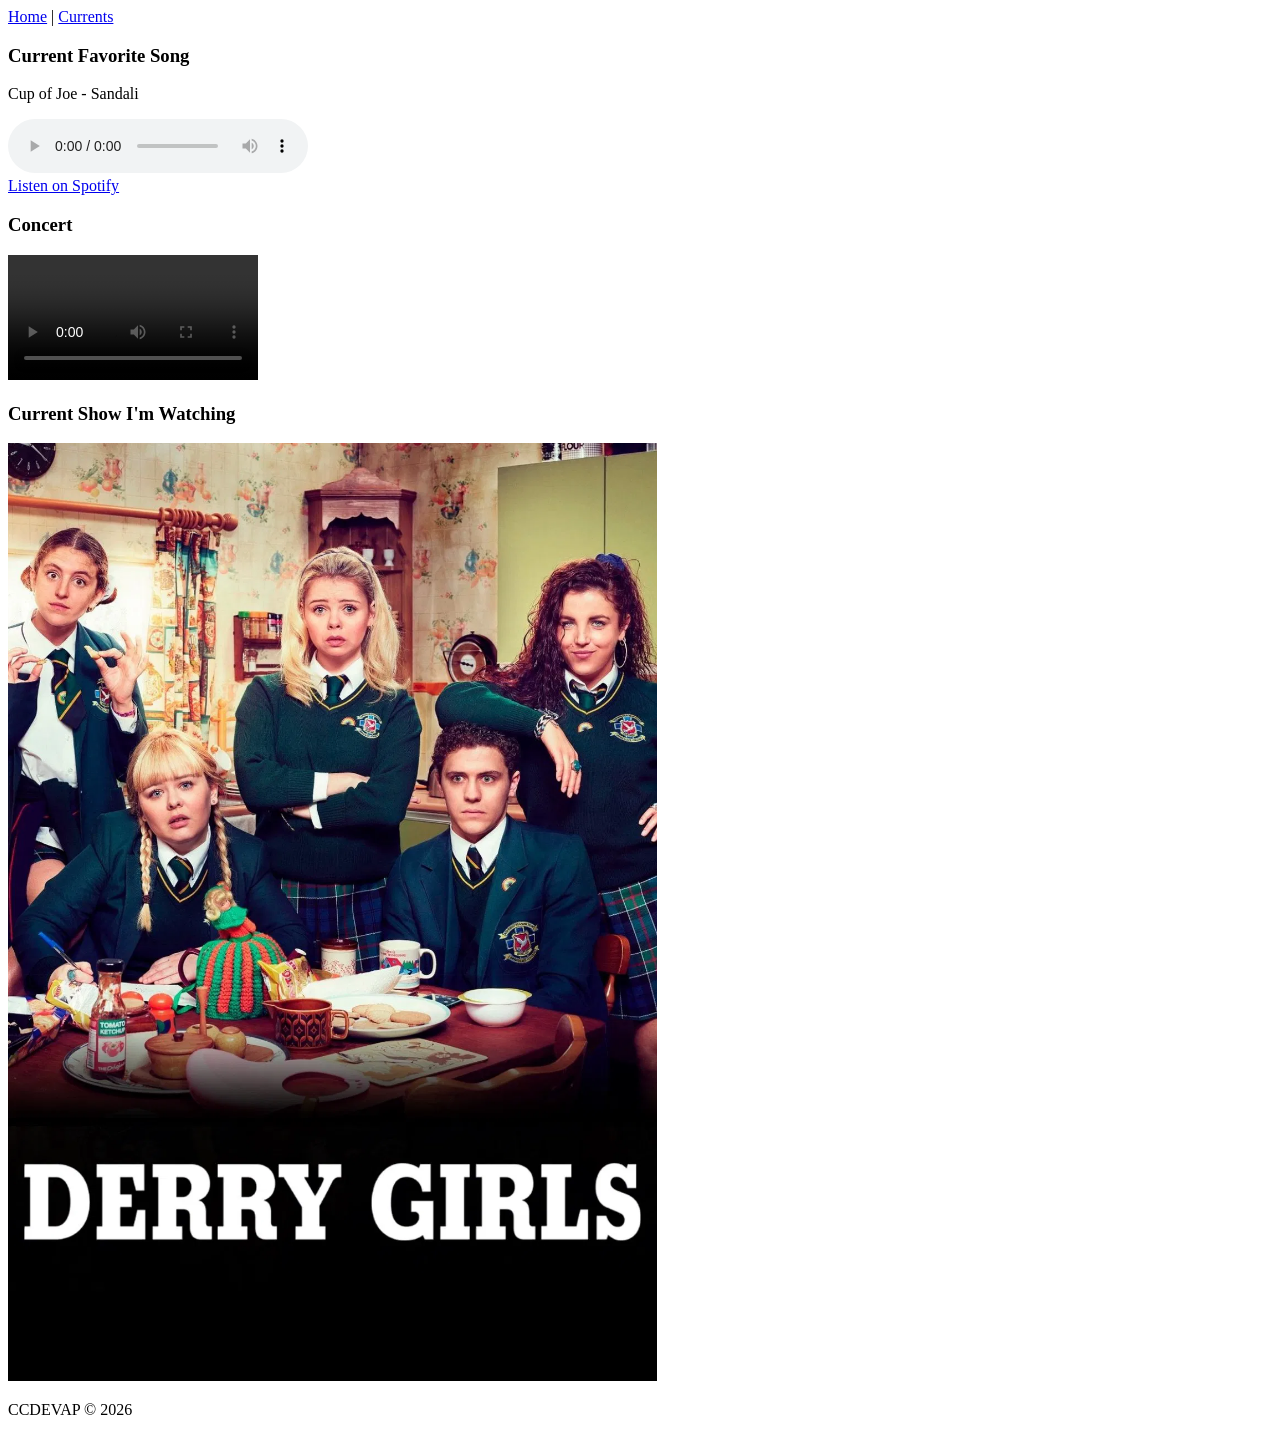
==== currents.html @ 7dad3e40 "Index + Currents html uploaded" ====
<!DOCTYPE html>
<html lang="en">
<head>
    <meta charset="UTF-8">
    <meta name="viewport" content="width=device-width, initial-scale=1.0">
    <title>currents</title>
</head>
<body>
    <header>
        <nav>
            <a href="index.html">Home</a> |
            <a href="currents.html">Currents</a>
        </nav>
    </header>

    <span>
        <h3>Current Favorite Song</h3>
        <p>Cup of Joe - Sandali</p>
        <audio controls>
            <source src="audio/COJ-SANDALI.mp4" type="audio/mpeg">
            Your browser does not support the audio element.
        </audio> <br>
        <a href="https://open.spotify.com/track/4moE3CWd46jNbbZJ7SXvjG?si=d3870950128f4cb3" target="_blank">Listen on Spotify</a>
    </span>

    <span>
        <h3>Concert</h3>
        <video controls width="250">
            <source src="video/SVT-BEAUTIFUL.mp4" type="video/mp4">
            Your browser does not support the video element.
    </span>

    <aside class="currents">
        <h3>Current Show I'm Watching</h3>
        <img src="images/derry-girls.png" alt="Derry Girls" />
    </aside>

    <footer>
        <p>CCDEVAP &copy; 2026</p>
    </footer>
</body>
</html>
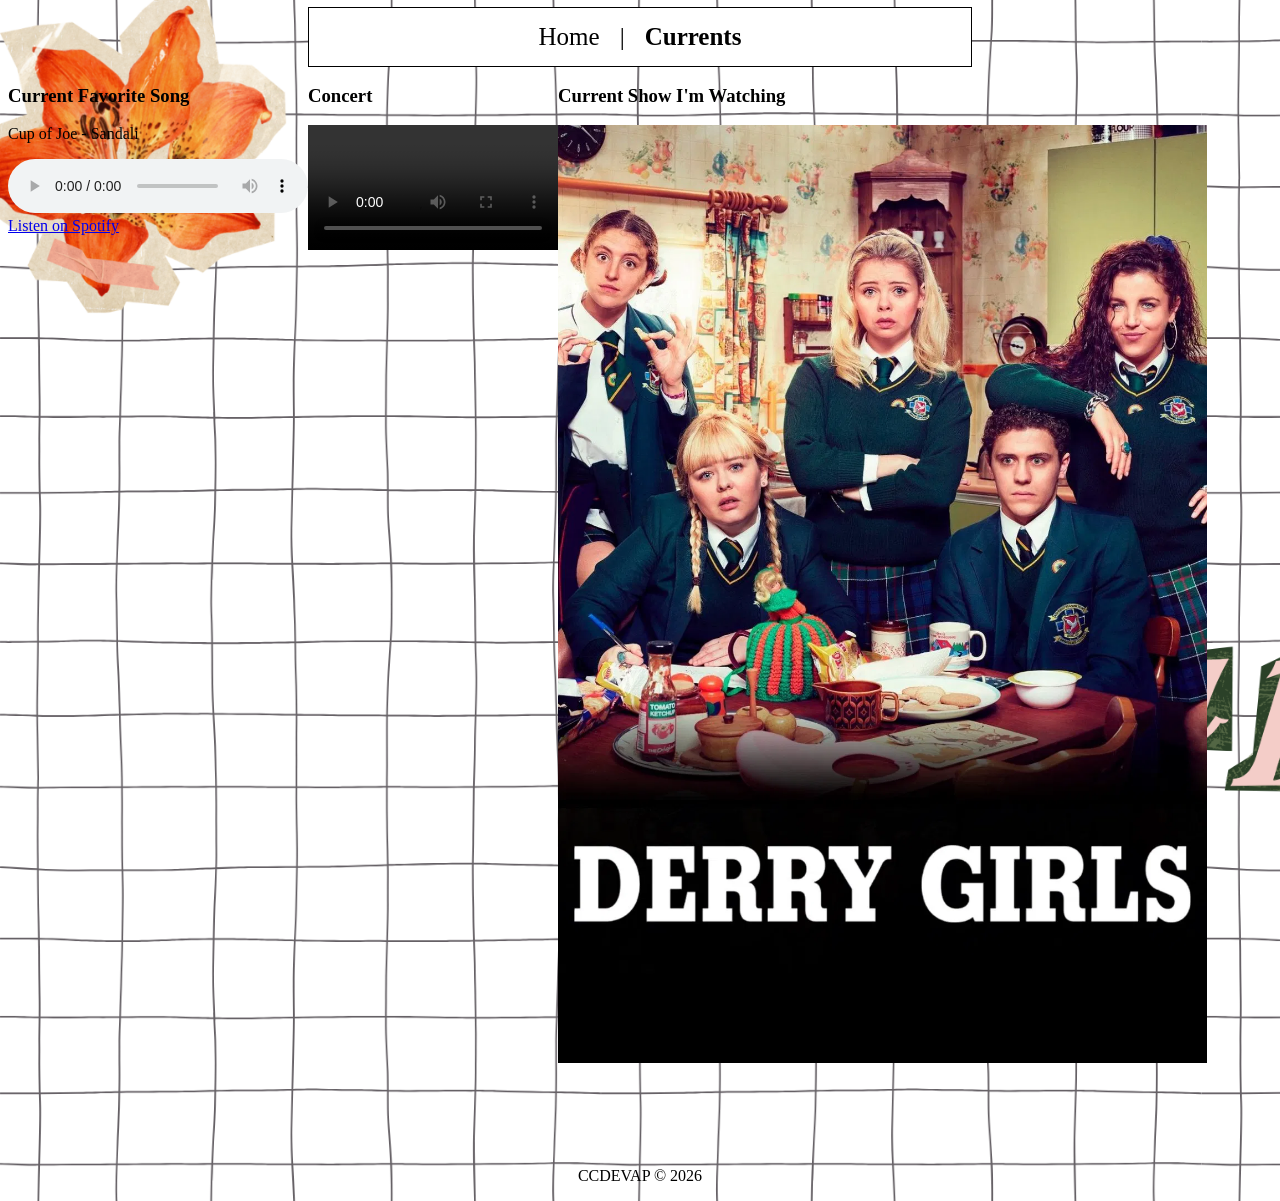
==== commit 10401ad7: "css added" ====
--- a/currents.html
+++ b/currents.html
@@ -4,36 +4,39 @@
     <meta charset="UTF-8">
     <meta name="viewport" content="width=device-width, initial-scale=1.0">
     <title>currents</title>
+    <link rel="stylesheet" href="style.css">
 </head>
 <body>
     <header>
         <nav>
             <a href="index.html">Home</a> |
-            <a href="currents.html">Currents</a>
+            <a href="currents.html" class="active">Currents</a>
         </nav>
     </header>
 
-    <span>
-        <h3>Current Favorite Song</h3>
-        <p>Cup of Joe - Sandali</p>
-        <audio controls>
-            <source src="audio/COJ-SANDALI.mp4" type="audio/mpeg">
-            Your browser does not support the audio element.
-        </audio> <br>
-        <a href="https://open.spotify.com/track/4moE3CWd46jNbbZJ7SXvjG?si=d3870950128f4cb3" target="_blank">Listen on Spotify</a>
-    </span>
+    <div class="container">
+        <span>
+            <h3>Current Favorite Song</h3>
+            <p>Cup of Joe - Sandali</p>
+            <audio controls>
+                <source src="audio/COJ-SANDALI.mp4" type="audio/mpeg">
+                Your browser does not support the audio element.
+            </audio> <br>
+            <a href="https://open.spotify.com/track/4moE3CWd46jNbbZJ7SXvjG?si=d3870950128f4cb3" target="_blank">Listen on Spotify</a>
+        </span>
 
-    <span>
-        <h3>Concert</h3>
-        <video controls width="250">
-            <source src="video/SVT-BEAUTIFUL.mp4" type="video/mp4">
-            Your browser does not support the video element.
-    </span>
+        <span>
+            <h3>Concert</h3>
+            <video controls width="250">
+                <source src="video/SVT-BEAUTIFUL.mp4" type="video/mp4">
+                Your browser does not support the video element.
+        </span>
 
-    <aside class="currents">
-        <h3>Current Show I'm Watching</h3>
-        <img src="images/derry-girls.png" alt="Derry Girls" />
-    </aside>
+        <aside class="currents">
+            <h3>Current Show I'm Watching</h3>
+            <img src="images/derry-girls.png" alt="Derry Girls" />
+        </aside>
+    </div>
 
     <footer>
         <p>CCDEVAP &copy; 2026</p>
--- a/style.css
+++ b/style.css
@@ -0,0 +1,135 @@
+
+body {
+    background-image: url("images/bg.png");
+    background-repeat: no-repeat;
+    background-size: cover;
+    font-family: Verdana;
+}
+
+header {
+    display: flex;
+    justify-content: center;
+    padding: 15px;
+    background-color: white;
+    width: 50%;
+    margin: auto;
+    outline: 1px solid black;
+}
+
+nav {
+    display: flex;
+    gap: 20px;
+    font-size: 25px;
+}
+
+nav a {
+    text-decoration: none;
+    /* font-size:25px; */
+    color: black;
+}
+
+nav a:hover {
+    color: rgb(180, 65, 180);
+}
+
+table {
+    width: 100%;
+    border-collapse: collapse;
+    justify-items: center;
+}
+ 
+th, td {
+    text-align: center;
+    padding: 15px 15px;
+    font-size: 23px;
+    border: 1px solid black;
+}
+
+select {
+    width: 200px;
+    padding: 10px;
+    font-size: 16px;
+}
+
+footer {
+    text-align: center;
+    margin-top: 100px;
+}
+
+.active {
+    font-weight: bold;
+}
+
+.container {
+    display: flex;
+    flex-direction: row;
+    align-items: flex-start;
+}
+
+.intro {
+    display: flex;
+    flex-direction: column;
+    align-items: center;
+    width: 400px;
+    height: 700px;
+    margin-top: 70px;
+    margin-left: 150px;
+    outline: 2px solid black;
+    background-color: white;
+}
+
+.intro img {
+    width: 200px;
+    height: 200px;
+    border-radius: 50%;
+    outline: 1px solid black;
+    margin: 20px 100px;
+}
+
+.intro hr {
+    width: 99.5%;
+    border: 1px solid black;
+}
+
+.intro p {
+    font-size: 24px;
+    text-align: center;
+}
+
+.right {
+    display: flex;
+    flex-direction: column;
+    align-items: center;
+}
+
+.this-that {
+    display: block;
+    width: 1010px;
+    margin: 90px;
+    outline: 1px solid black;
+    background-color: white;
+}
+
+.range {
+    text-align: center;
+    width: 500px;
+    padding: 20px;
+    margin: 0 90px;
+    outline: 2px solid black;
+    background-color: white;
+}
+
+.range label {
+    font-size: 24px;
+    display: block;
+}
+
+.range output {
+    font-size: 20px;
+    margin: 0 10px;
+}
+
+.range input[type="range"] {
+    width: 300px;
+    accent-color: rgb(180, 65, 180);;
+}
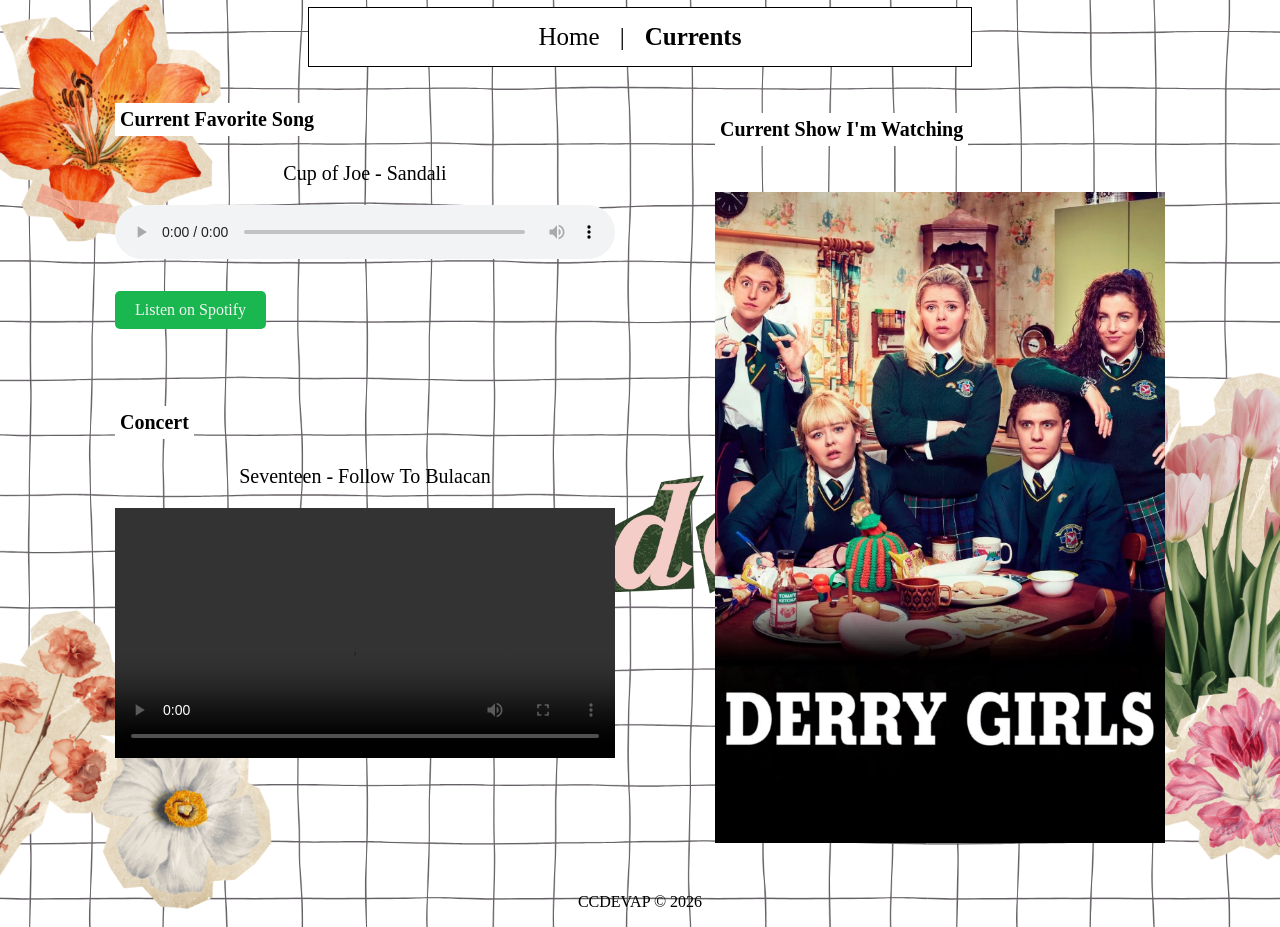
==== commit d5ddb39a: "updated css" ====
--- a/currents.html
+++ b/currents.html
@@ -15,25 +15,29 @@
     </header>
 
     <div class="container">
-        <span>
-            <h3>Current Favorite Song</h3>
-            <p>Cup of Joe - Sandali</p>
-            <audio controls>
-                <source src="audio/COJ-SANDALI.mp4" type="audio/mpeg">
-                Your browser does not support the audio element.
-            </audio> <br>
-            <a href="https://open.spotify.com/track/4moE3CWd46jNbbZJ7SXvjG?si=d3870950128f4cb3" target="_blank">Listen on Spotify</a>
-        </span>
+        <div class="left">
+            <section>
+                <h4>Current Favorite Song</h4>
+                <p>Cup of Joe - Sandali</p>
+                <audio controls>
+                    <source src="audio/COJ-SANDALI.mp4" type="audio/mpeg">
+                    Your browser does not support the audio element.
+                </audio> <br><br>
+                <a href="https://open.spotify.com/track/4moE3CWd46jNbbZJ7SXvjG?si=d3870950128f4cb3" target="_blank" id="spotify">Listen on Spotify</a>
+            </section>
 
-        <span>
-            <h3>Concert</h3>
-            <video controls width="250">
-                <source src="video/SVT-BEAUTIFUL.mp4" type="video/mp4">
-                Your browser does not support the video element.
-        </span>
+            <section>
+                <h4>Concert</h4>
+                <p>Seventeen - Follow To Bulacan</p>
+                <video controls width="500">
+                    <source src="video/SVT-BEAUTIFUL.mp4" type="video/mp4">
+                    Your browser does not support the video element.
+                </video>
+            </section>
+        </div>
 
         <aside class="currents">
-            <h3>Current Show I'm Watching</h3>
+            <h4>Current Show I'm Watching</h4>
             <img src="images/derry-girls.png" alt="Derry Girls" />
         </aside>
     </div>
--- a/style.css
+++ b/style.css
@@ -16,19 +16,33 @@
     outline: 1px solid black;
 }
 
+h4 {
+    font-size: 20px;
+    background-color: white;
+    width: fit-content;
+    padding: 5px;
+}
+
+a {
+    color: black;
+}
+
+audio {
+    width: 500px;
+}
+
 nav {
     display: flex;
     gap: 20px;
     font-size: 25px;
 }
 
-nav a {
+nav a{
     text-decoration: none;
-    /* font-size:25px; */
     color: black;
 }
 
-nav a:hover {
+nav a:hover, .top:hover, a:hover {
     color: rgb(180, 65, 180);
 }
 
@@ -53,7 +67,7 @@
 
 footer {
     text-align: center;
-    margin-top: 100px;
+    margin-top: 50px;
 }
 
 .active {
@@ -64,6 +78,7 @@
     display: flex;
     flex-direction: row;
     align-items: flex-start;
+    justify-content: center;
 }
 
 .intro {
@@ -71,9 +86,9 @@
     flex-direction: column;
     align-items: center;
     width: 400px;
-    height: 700px;
-    margin-top: 70px;
-    margin-left: 150px;
+    height: 670px;
+    margin-top: 90px;
+    margin-left: 130px;
     outline: 2px solid black;
     background-color: white;
 }
@@ -91,9 +106,10 @@
     border: 1px solid black;
 }
 
-.intro p {
-    font-size: 24px;
-    text-align: center;
+.intro p, h3, .left p {
+    font-size: 20px;
+    text-align: center;
+    padding: 0 20px;
 }
 
 .right {
@@ -132,4 +148,59 @@
 .range input[type="range"] {
     width: 300px;
     accent-color: rgb(180, 65, 180);;
+}
+
+.contacts {
+    justify-self: center;
+    padding: 10px;
+    background-color: white;
+    width: 500px;
+    height: auto;
+    margin-top: 90px; 
+    outline: 2px solid black;
+}
+
+.top {
+    display: block;
+    margin: 55px auto;
+    width: fit-content;
+    color: black;
+    align-self: center;
+    font-weight: bold;
+}
+
+.left {
+    display: flex;
+    flex-direction: column;
+    gap: 50px;
+    margin-top: 10px;
+}
+
+.currents {
+    display: flex;
+    flex-direction: column;
+    align-items: right;
+    margin-top: 20px;
+    margin-left: 100px;
+}
+
+.currents img {
+    width: 450px;
+    height: auto;
+    margin-top: 20px;
+}
+
+#spotify {
+    display: inline-block;
+    align-items: center;
+    margin-top: 10px;
+    padding: 10px 20px;
+    background-color: rgb(26, 182, 80);
+    color: whitesmoke ;
+    text-decoration: none;
+    border-radius: 5px;
+}
+
+#spotify:hover {
+    background-color: rgb(21, 150, 66);
 }
